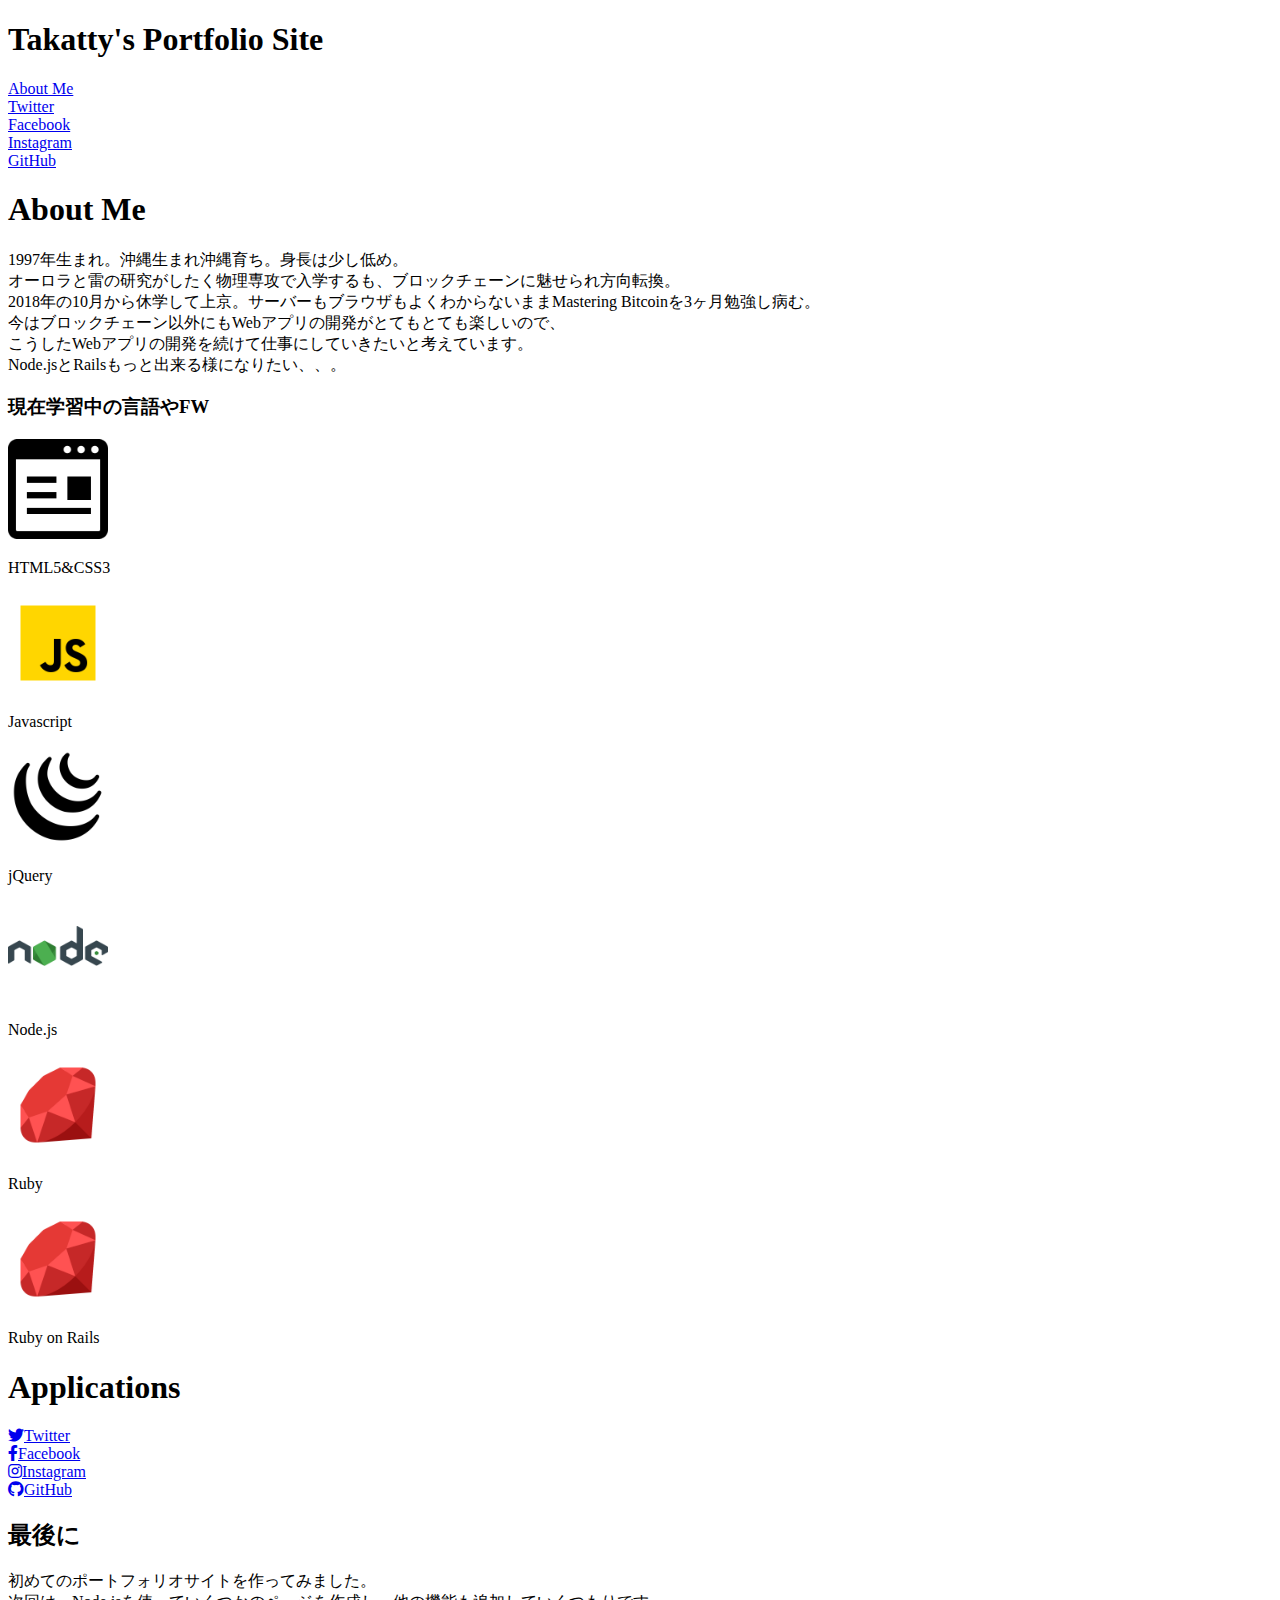
==== index.html @ 7db952c5 "change" ====
<!DOCTYPE html>
<html lang="ja">
    <head>
        <meta charset="utf-8">
        <meta name="viewport" content="width=device-width, initial-scale=1.0">
        <meta name="Author" content="Takatty">
        <title></title>
        <meta name="title" content="The My Port Folio Site">
        <link href="https://use.fontawesome.com/releases/v5.6.1/css/all.css" rel="stylesheet">
        <link rel="stylesheet" href="normalize.css">
        <link rel="stylesheet" href="../portfoliosite/css/index.css">
        <link rel="stylesheet" href="../portfoliosite/img/">
        <link rel="stylesheet" href="../portfoliosite/css/responsive.css">
    </head>

    <body>
            <header>
                <div class="top">
                    <div class="top-title">
                        <h1>Takatty's Portfolio Site</h1>
                    </div>
                </div>
            </header>
    
            <nav>
                <div class="navigate">
                    <div class="nav-item">
                        <a class="nav-link" href="#aboutme">About Me</a>
                    </div>
                    <div class="nav-item">
                            <a class="nav-link" href="#app">Twitter</a>
                    </div>
                    <div class="nav-item">
                            <a class="nav-link" href="#app">Facebook</a>
                    </div>
                    <div class="nav-item">
                            <a class="nav-link" href="#app">Instagram</a>
                    </div>
                    <div class="nav-item">
                            <a class="nav-link" href="#app">GitHub</a>
                    </div>
                </div>
            </nav>
    
            <main>
                <div class="contents">
                    <div class="aboutme">
                        <div class="me">
                            <h1>About Me</h1>
                            <p>1997年生まれ。沖縄生まれ沖縄育ち。身長は少し低め。<br>オーロラと雷の研究がしたく物理専攻で入学するも、ブロックチェーンに魅せられ方向転換。<br>2018年の10月から休学して上京。サーバーもブラウザもよくわからないままMastering Bitcoinを3ヶ月勉強し病む。<br>今はブロックチェーン以外にもWebアプリの開発がとてもとても楽しいので、<br>こうしたWebアプリの開発を続けて仕事にしていきたいと考えています。<br>Node.jsとRailsもっと出来る様になりたい、、。</p>
                        </div>
                        <div class="content">
                            <h3>現在学習中の言語やFW</h3>
                            <div class="langs">
                                <div class="lang">
                                    <img src="img/WEBページのアイコン.png" width="100" height="100" alt="">
                                    <p>HTML5&CSS3</p>
                                </div>
                                <div class="lang">
                                    <img src="img/icons8-javascript-480.png" width="100" height="100" alt="">
                                    <p>Javascript</p>
                                </div>
                                <div class="lang">
                                    <img src="img/icons8-jquery-filled-500.png" width="100" height="100" alt="">
                                    <p>jQuery</p>
                                </div>
                                <div class="lang">
                                    <img src="img/icons8-nodejs-480.png" width="100" height="100" alt="">
                                    <p>Node.js</p>
                                </div>
                                <div class="lang">
                                    <img src="img/icons8-rubyプログラミング言語-480.png" width="100" height="100" alt="">
                                    <p>Ruby</p>
                                </div>
                                <div class="lang">
                                    <img src="img/icons8-rubyプログラミング言語-480.png" width="100" height="100" alt="">
                                    <p>Ruby on Rails</p>
                                </div>
                            </div>
                        </div>  
                    </div>
    
                    <div class="applications">
                        <h1 id="app">Applications</h1>
                        <div class="application">
                            <div class="application-icon"></div>
                            <a href="https://twitter.com/R9rT9t" class="application-link" target="_blank"><i class="fab fa-twitter"></i>Twitter</a>
                        </div>
                        <div class="application">
                            <div class="application-icon"></div>
                            <a href="https://www.facebook.com/takato.tomizawa" class="application-link" target="_blank"><i class="fab fa-facebook-f"></i>Facebook</a>
                        </div>
                        <div class="application">
                            <div class="application-icon"></div>
                            <a href="https://www.instagram.com/takatty/" class="application-link"  target="_blank"><i class="fab fa-instagram"></i>Instagram</a>
                        </div>
                        <div class="application">
                            <div class="application-icon"></div>
                            <a href="https://github.com/takattty" class="application-link"  target="_blank"><i class="fab fa-github"></i>GitHub</a>
                        </div>
                    </div>
                </div>
            </main>

            <footer>
                <div class="comment">
                    <h2>最後に</h2>
                    <div class="footer-text">
                        <p>初めてのポートフォリオサイトを作ってみました。<br>次回は、Node.jsを使っていくつかのページを作成し、他の機能も追加していくつもりです。
                    </div>
                </div>
            </footer>
            
        </body>
    
    </html>
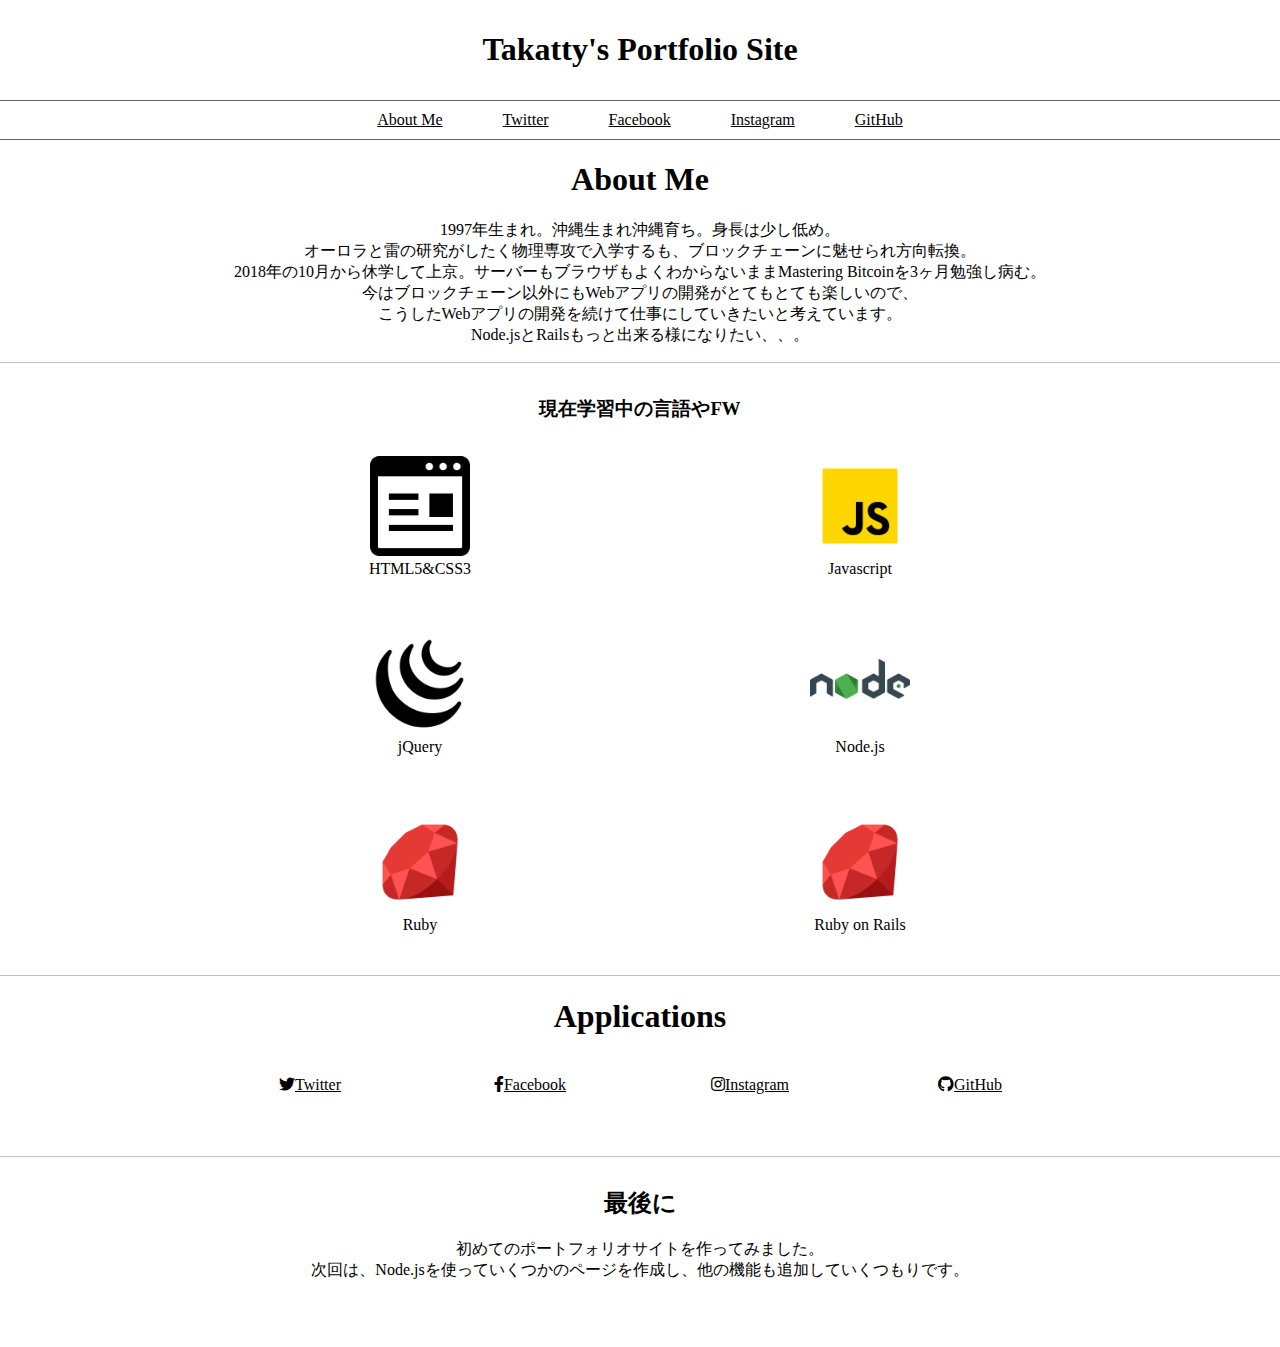
==== commit 3a56f860: "css元に戻す" ====
--- a/index.html
+++ b/index.html
@@ -8,9 +8,9 @@
         <meta name="title" content="The My Port Folio Site">
         <link href="https://use.fontawesome.com/releases/v5.6.1/css/all.css" rel="stylesheet">
         <link rel="stylesheet" href="normalize.css">
-        <link rel="stylesheet" href="../portfoliosite/css/index.css">
-        <link rel="stylesheet" href="../portfoliosite/img/">
-        <link rel="stylesheet" href="../portfoliosite/css/responsive.css">
+        <link rel="stylesheet" href="index.css">
+        <link rel="stylesheet" href="responsive.css">
+        <link rel="stylesheet" href="~/portfoliosite/public/img/">
     </head>
 
     <body>
--- a/index.css
+++ b/index.css
@@ -0,0 +1,143 @@
+@charset "utf-8";
+
+*{
+    box-sizing: border-box;
+}
+
+body {
+    margin: 0;
+}
+
+.top {
+    border-bottom: 1px solid #666666;
+    text-align: center;
+    padding-top: 10px;
+    padding-bottom: 10px;
+    padding-right: 00px;
+    padding-left: 00px;
+}
+
+.top-title {
+    display: block;
+    width: 100%;
+}
+
+.navigate {
+    display: -webkit-flex;
+    display: flex;
+    -webkit-justify-content: center;
+    justify-content: center;
+    -webkit-align-items: center;
+    align-items: center;
+    width: 100%;
+    padding-top: 10px;
+    padding-bottom: 10px;
+    padding-right: 200px;
+    padding-left: 200px;
+}
+
+.nav-item {
+    float: left;
+    padding-left: 30px;
+    padding-right: 30px;
+    display: block;
+    text-align: center;
+}
+
+.nav-item:hover {
+    background-color: rgb(235, 235, 235);
+}
+
+.nav-item a {
+    color: black;
+}
+
+.contents {
+    display: block;
+    text-align: center;
+}
+
+.aboutme {
+    display: block;
+    text-align: center;
+    border-top: 1px solid #666666;
+}
+
+.me h1 {
+    text-align: center;
+    width: 100%;
+}
+
+.content {
+    padding-top: 15px;
+    border-top: 1px solid #C0C0C0;
+}
+
+.content h3 {
+    text-align: center;
+}
+
+.langs {
+    display: -webkit-flex;
+    display: flex;
+    -webkit-justify-content: flex-start;
+    justify-content: flex-start;
+    -webkit-flex-wrap: wrap;
+    flex-wrap: wrap;
+    padding-right: 200px;
+    padding-left: 200px;
+}
+
+.lang {
+    display: block;
+    text-align: center;
+    width: 50%;
+    padding-top: 15px;
+    padding-bottom: 25px; 
+}
+
+.lang p {
+    margin-top: 0px;
+}
+
+.applications {
+    text-align: center;
+    border-top: 1px solid #C0C0C0;
+    padding-bottom: 50px;
+    padding-right: 200px;
+    padding-left: 200px;
+}
+
+.applications h1 {
+    text-align: center;
+}
+
+.application {
+    float: left;
+    width: 25%;
+    padding-top: 20px;
+}
+
+.application a {
+    color: black;
+}
+
+.application-link:hover {
+    background-color: rgb(212, 212, 212);
+}
+
+.comment {
+    background-size: cover;
+    margin-top: 50px;
+    padding-top: 10px;
+    padding-bottom: 50px;
+    border-top: 1px solid #C0C0C0;
+}
+
+.comment h2 {
+    text-align: center;    
+}
+
+.footer-text {
+    text-align: center;
+}--- a/responsive.css
+++ b/responsive.css
@@ -0,0 +1,46 @@
+@media (max-width: 1000px) {
+
+.applications {
+    padding-right: 0px;
+    padding-left: 0px;
+}
+
+.application {
+    width: 50%;
+}
+
+.comment {
+    margin-top: 70px;
+}
+
+}
+
+@media (max-width: 800px) {
+
+.lang {
+    width: 100%;
+    padding-top: 20px;
+}
+
+.aboutme {
+    width: 100%;
+}
+
+.me p {
+    width: 100%;
+}
+
+}
+
+@media (max-width: 630px) {
+
+.navigate {
+    display: none;
+}
+
+.langs {
+    padding-right: 0px;
+    padding-left: 0px;
+}
+
+}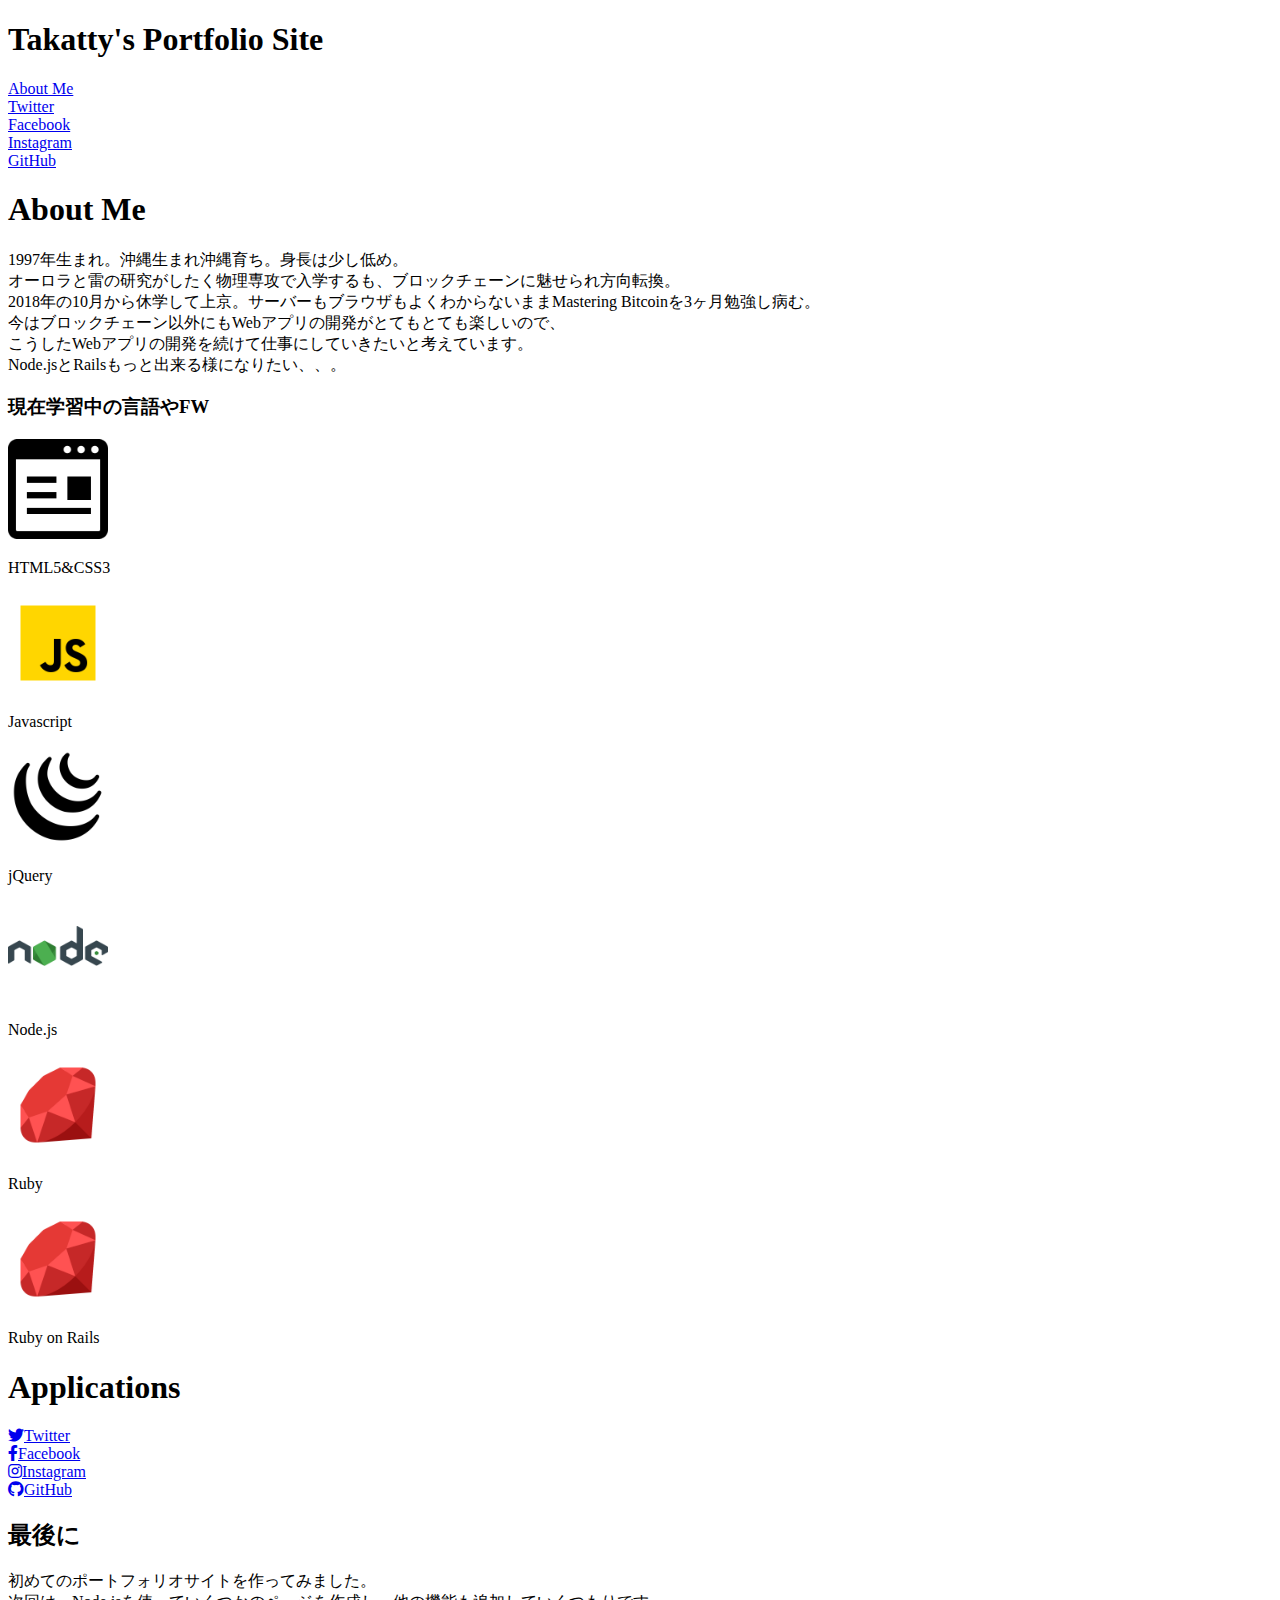
==== commit 35d83c8a: "css移動" ====
--- a/index.html
+++ b/index.html
@@ -8,9 +8,9 @@
         <meta name="title" content="The My Port Folio Site">
         <link href="https://use.fontawesome.com/releases/v5.6.1/css/all.css" rel="stylesheet">
         <link rel="stylesheet" href="normalize.css">
-        <link rel="stylesheet" href="index.css">
-        <link rel="stylesheet" href="responsive.css">
-        <link rel="stylesheet" href="~/portfoliosite/public/img/">
+        <link rel="stylesheet" href="../portfoliosite/public/css/index.css">
+        <link rel="stylesheet" href="../portfoliosite/public/css/responsive.css">
+        <link rel="stylesheet" href="../portfoliosite/img/">
     </head>
 
     <body>
